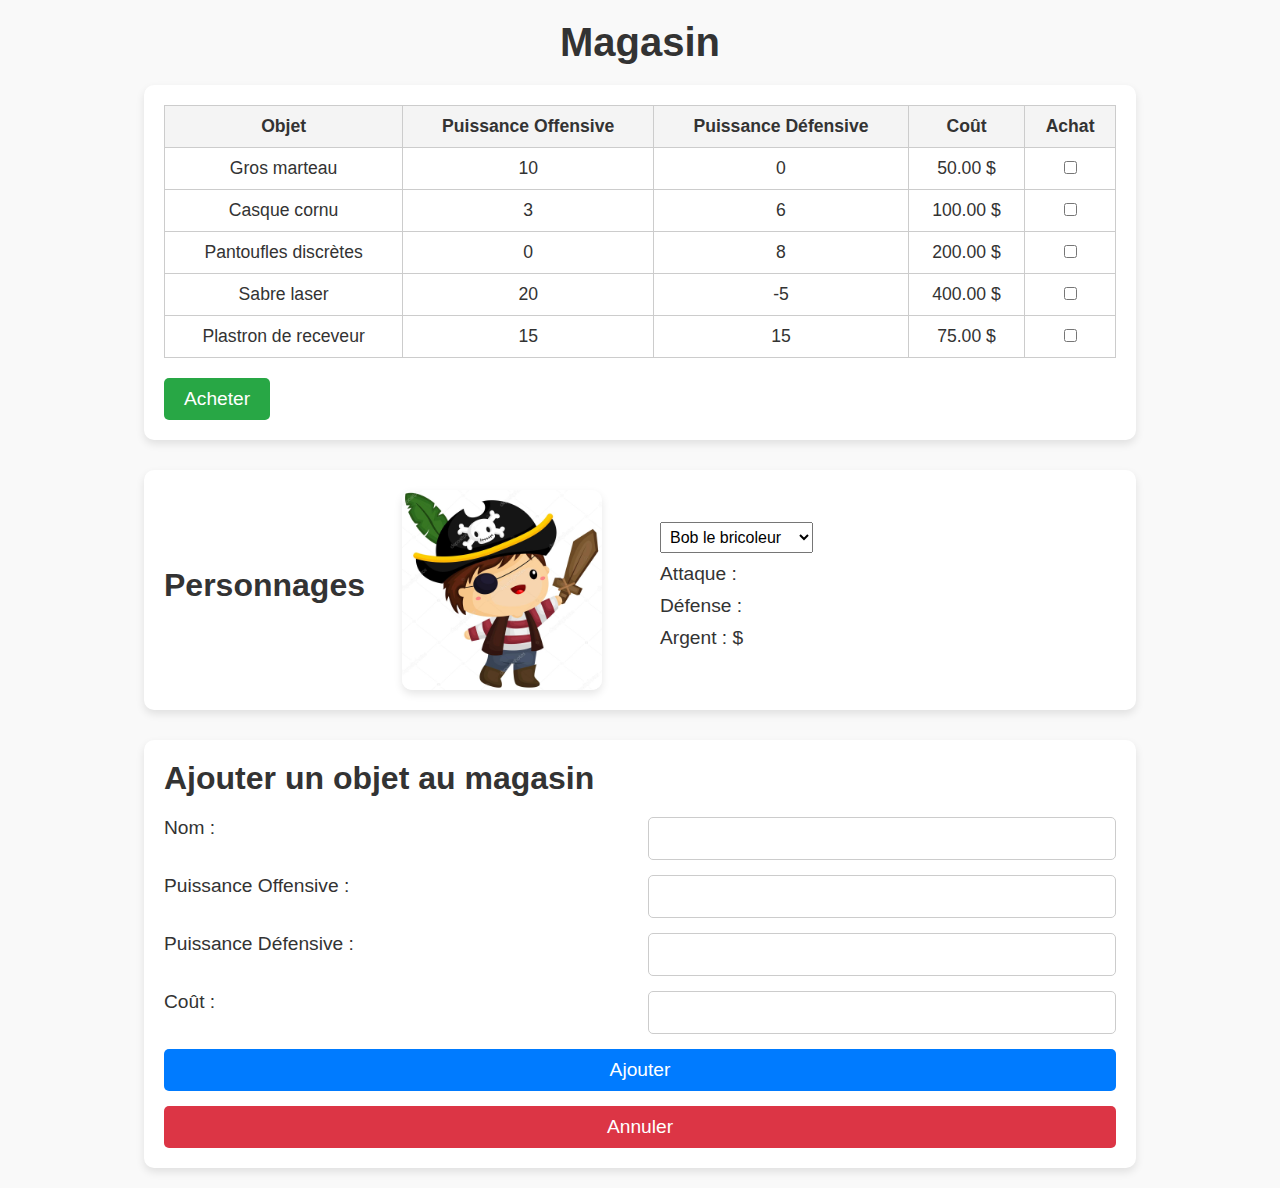
==== Magasin/index.html @ d15513f4 "un peu plus avancé (Section personnage terminée)" ====
<!DOCTYPE html>
<html lang="fr">
<head>
    <meta charset="UTF-8">
    <title>Mon Magasin</title>
    <link rel="stylesheet" href="magasin.css">
    <script src="magasin.js" defer></script>
</head>

<body>
<h1>Magasin</h1>
<div id="tableau">
  <table>
    <thead>
      <tr>
        <th>Objet</th>
        <th>Puissance Offensive</th>
        <th>Puissance Défensive</th>
        <th>Coût</th>
        <th>Achat</th>
      </tr>
    </thead>
    <tbody>
      <tr>
        <td>Gros marteau</td>
        <td>10</td>
        <td>0</td>
        <td>50.00 $</td>
        <td><input type="checkbox"></td>
      </tr>
      <tr>
        <td>Casque cornu</td>
        <td>3</td>
        <td>6</td>
        <td>100.00 $</td>
        <td><input type="checkbox"></td>
      </tr>
      <tr>
        <td>Pantoufles discrètes</td>
        <td>0</td>
        <td>8</td>
        <td>200.00 $</td>
        <td><input type="checkbox"></td>
      </tr>
      <tr>
        <td>Sabre laser</td>
        <td>20</td>
        <td>-5</td>
        <td>400.00 $</td>
        <td><input type="checkbox"></td>
      </tr>
      <tr>
        <td>Plastron de receveur</td>
        <td>15</td>
        <td>15</td>
        <td>75.00 $</td>
        <td><input type="checkbox"></td>
      </tr>
    </tbody>
  </table>

  <button id="btnAjouter">Acheter</button>
</div>

<!-- Secion des personnages -->
<div id="personnage">
  <h2>Personnages</h2>
  <img src="pirate.jpg" alt="Personnage" style="width:200px;height:200px">
  <div class="stats">
    <select name="pirate" id="selectPirate">

    </select>
    <p id="attaque_pers">Attaque : </p>
    <p id="defense_pers">Défense : </p>
    <p id="argent_pers">Argent : $ </p>
  </div>
</div>

<div id="ajouter">
  <!--Section pour ajouter un item dans le tableau des objets-->
  <h2>Ajouter un objet au magasin</h2>
  <form>
    <!--Formulaire pour ajouter un objet au magasin -->
    <!--Label du nom -->
    <label for="name">Nom :</label>
    <input type="text" id="name" name="name">
    <!--Label des puissances Défensive et Offensive -->
    <label for="puissOff">Puissance Offensive :</label>
    <input type="number" id="puissOff" name="puissOff">
    <!--(Defensive) -->
    <label for="puissDeff">Puissance Défensive :</label>
    <input type="number" id="puissDeff" name="puissDeff">
    <!--Cout de l'item -->
    <label for="cout">Coût :</label>
    <input type="number" id="cout" name="cout">

    <!--Boutons -->
    <button type="submit">Ajouter</button>
    <button type="reset">Annuler</button>
  </form>
</div>

</body>
</html>
---- Magasin/magasin.css ----
/* Réinitialisation de base */
* {
    margin: 0;
    padding: 0;
    box-sizing: border-box;
}

body {
    font-family: Arial, sans-serif;
    background-color: #f9f9f9;
    color: #333;
    padding: 20px;
}

/* Titre principal */
h1 {
    text-align: center;
    margin-bottom: 20px;
    font-size: 2.5em;
    color: #333;
}

/* Style pour la section du tableau */
#tableau {
    width: 80%;
    margin: 0 auto;
    margin-bottom: 30px;
    background-color: #fff;
    padding: 20px;
    border-radius: 10px;
    box-shadow: 0 4px 8px rgba(0, 0, 0, 0.1);
}

table {
    width: 100%;
    border-collapse: collapse;
    margin-bottom: 20px;
}

table th, table td {
    border: 1px solid #ccc;
    padding: 10px;
    text-align: center;
    font-size: 1.1em;
}

table th {
    background-color: #f4f4f4;
    font-weight: bold;
}

#btnAjouter {
    padding: 10px 20px;
    background-color: #28a745;
    color: white;
    border: none;
    border-radius: 5px;
    cursor: pointer;
    font-size: 1.2em;
}

#btnAjouter:hover {
    background-color: #218838;
}

/* Style pour la section des personnages */
#personnage {
    width: 80%;
    margin: 0 auto;
    margin-bottom: 30px;
    background-color: #fff;
    padding: 20px;
    border-radius: 10px;
    box-shadow: 0 4px 8px rgba(0, 0, 0, 0.1);
    display: flex;
    align-items: center;
    justify-content: space-between;
}

#personnage h2 {
    font-size: 2em;
    margin-bottom: 10px;
}

#personnage img {
    border-radius: 10px;
    box-shadow: 0 4px 8px rgba(0, 0, 0, 0.1);
}

.stats {
    display: flex;
    flex-direction: column;
    align-items: flex-start;
    justify-content: center;
    width: 50%;
    padding: 20px;
}

.stats select, .stats p {
    margin-bottom: 10px;
    font-size: 1.2em;
}

#selectPirate {
    padding: 5px;
    font-size: 1em;
}

/* Style pour la section d'ajout d'objets */
#ajouter {
    width: 80%;
    margin: 0 auto;
    background-color: #fff;
    padding: 20px;
    border-radius: 10px;
    box-shadow: 0 4px 8px rgba(0, 0, 0, 0.1);
}

#ajouter h2 {
    font-size: 2em;
    margin-bottom: 20px;
}

form {
    display: grid;
    grid-template-columns: 1fr 1fr;
    grid-gap: 15px;
}

label {
    font-size: 1.2em;
}

input[type="text"], input[type="number"] {
    padding: 10px;
    font-size: 1.1em;
    border: 1px solid #ccc;
    border-radius: 5px;
}

button[type="submit"], button[type="reset"] {
    grid-column: span 2;
    padding: 10px;
    font-size: 1.2em;
    border: none;
    cursor: pointer;
    border-radius: 5px;
}

button[type="submit"] {
    background-color: #007bff;
    color: white;
}

button[type="submit"]:hover {
    background-color: #0056b3;
}

button[type="reset"] {
    background-color: #dc3545;
    color: white;
}

button[type="reset"]:hover {
    background-color: #c82333;
}
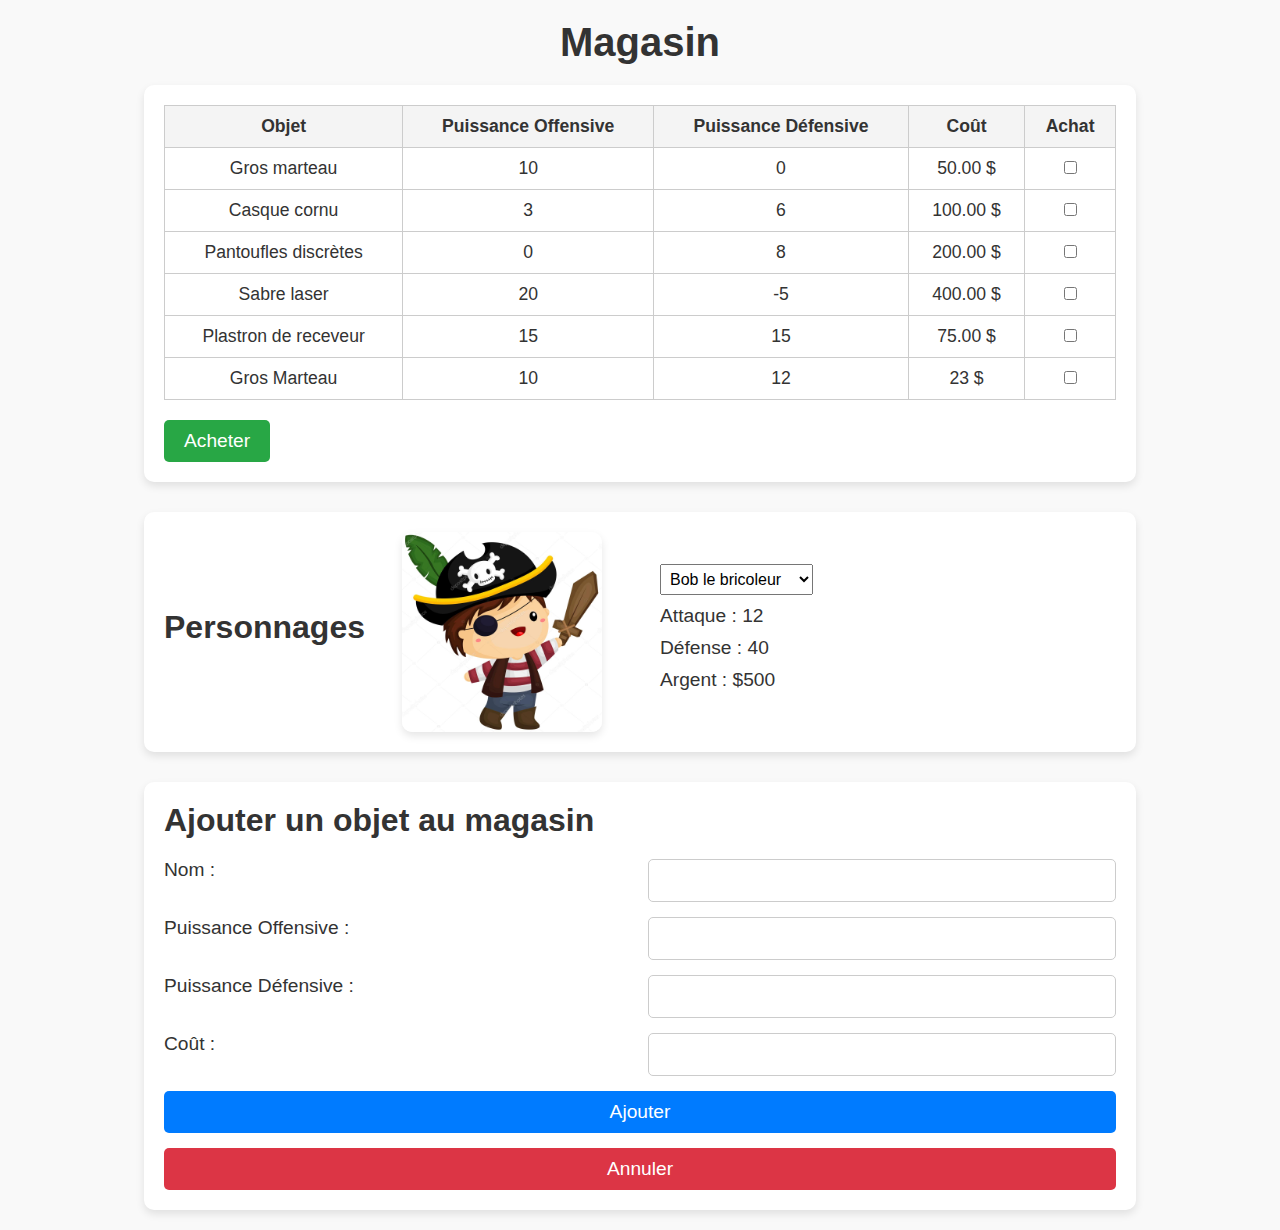
==== commit 1ba095e4: "Ajouter objet marche, acheter pas cmpleté" ====
--- a/Magasin/index.html
+++ b/Magasin/index.html
@@ -59,7 +59,7 @@
     </tbody>
   </table>
 
-  <button id="btnAjouter">Acheter</button>
+  <button id="btnAcheter">Acheter</button>
 </div>
 
 <!-- Secion des personnages -->
@@ -82,8 +82,8 @@
   <form>
     <!--Formulaire pour ajouter un objet au magasin -->
     <!--Label du nom -->
-    <label for="name">Nom :</label>
-    <input type="text" id="name" name="name">
+    <label for="nom">Nom :</label>
+    <input type="text" id="nom" name="name">
     <!--Label des puissances Défensive et Offensive -->
     <label for="puissOff">Puissance Offensive :</label>
     <input type="number" id="puissOff" name="puissOff">
@@ -95,7 +95,7 @@
     <input type="number" id="cout" name="cout">
 
     <!--Boutons -->
-    <button type="submit">Ajouter</button>
+    <button type="submit" id="btnAjouter">Ajouter</button>
     <button type="reset">Annuler</button>
   </form>
 </div>
--- a/Magasin/magasin.css
+++ b/Magasin/magasin.css
@@ -49,7 +49,7 @@
     font-weight: bold;
 }
 
-#btnAjouter {
+#btnAcheter {
     padding: 10px 20px;
     background-color: #28a745;
     color: white;
@@ -59,7 +59,7 @@
     font-size: 1.2em;
 }
 
-#btnAjouter:hover {
+#btnAcheter:hover {
     background-color: #218838;
 }
 
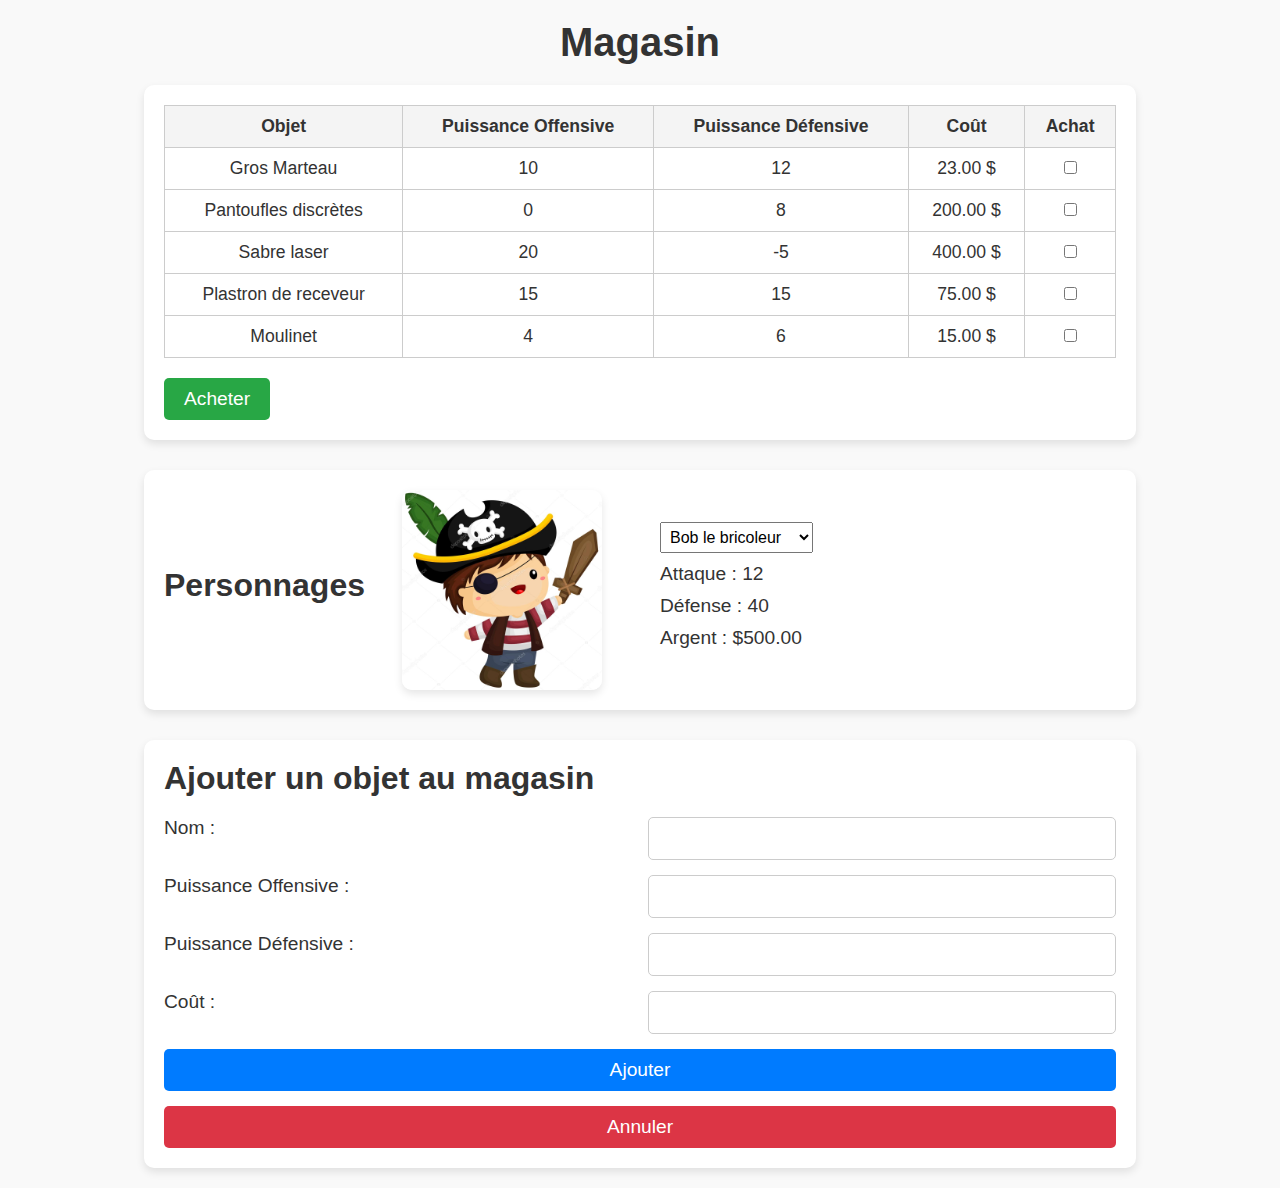
==== commit 7af54035: "gg fini" ====
--- a/Magasin/index.html
+++ b/Magasin/index.html
@@ -21,45 +21,15 @@
       </tr>
     </thead>
     <tbody>
-      <tr>
-        <td>Gros marteau</td>
-        <td>10</td>
-        <td>0</td>
-        <td>50.00 $</td>
-        <td><input type="checkbox"></td>
-      </tr>
-      <tr>
-        <td>Casque cornu</td>
-        <td>3</td>
-        <td>6</td>
-        <td>100.00 $</td>
-        <td><input type="checkbox"></td>
-      </tr>
-      <tr>
-        <td>Pantoufles discrètes</td>
-        <td>0</td>
-        <td>8</td>
-        <td>200.00 $</td>
-        <td><input type="checkbox"></td>
-      </tr>
-      <tr>
-        <td>Sabre laser</td>
-        <td>20</td>
-        <td>-5</td>
-        <td>400.00 $</td>
-        <td><input type="checkbox"></td>
-      </tr>
-      <tr>
-        <td>Plastron de receveur</td>
-        <td>15</td>
-        <td>15</td>
-        <td>75.00 $</td>
-        <td><input type="checkbox"></td>
-      </tr>
+
+      <!-- Les objets à ajouter -->
+
     </tbody>
   </table>
 
+
   <button id="btnAcheter">Acheter</button>
+  <p id="confirmationMessage" style="display:none;color: #28a745"></p>
 </div>
 
 <!-- Secion des personnages -->
@@ -72,7 +42,7 @@
     </select>
     <p id="attaque_pers">Attaque : </p>
     <p id="defense_pers">Défense : </p>
-    <p id="argent_pers">Argent : $ </p>
+    <p id="argent_pers">Argent : </p>
   </div>
 </div>
 
